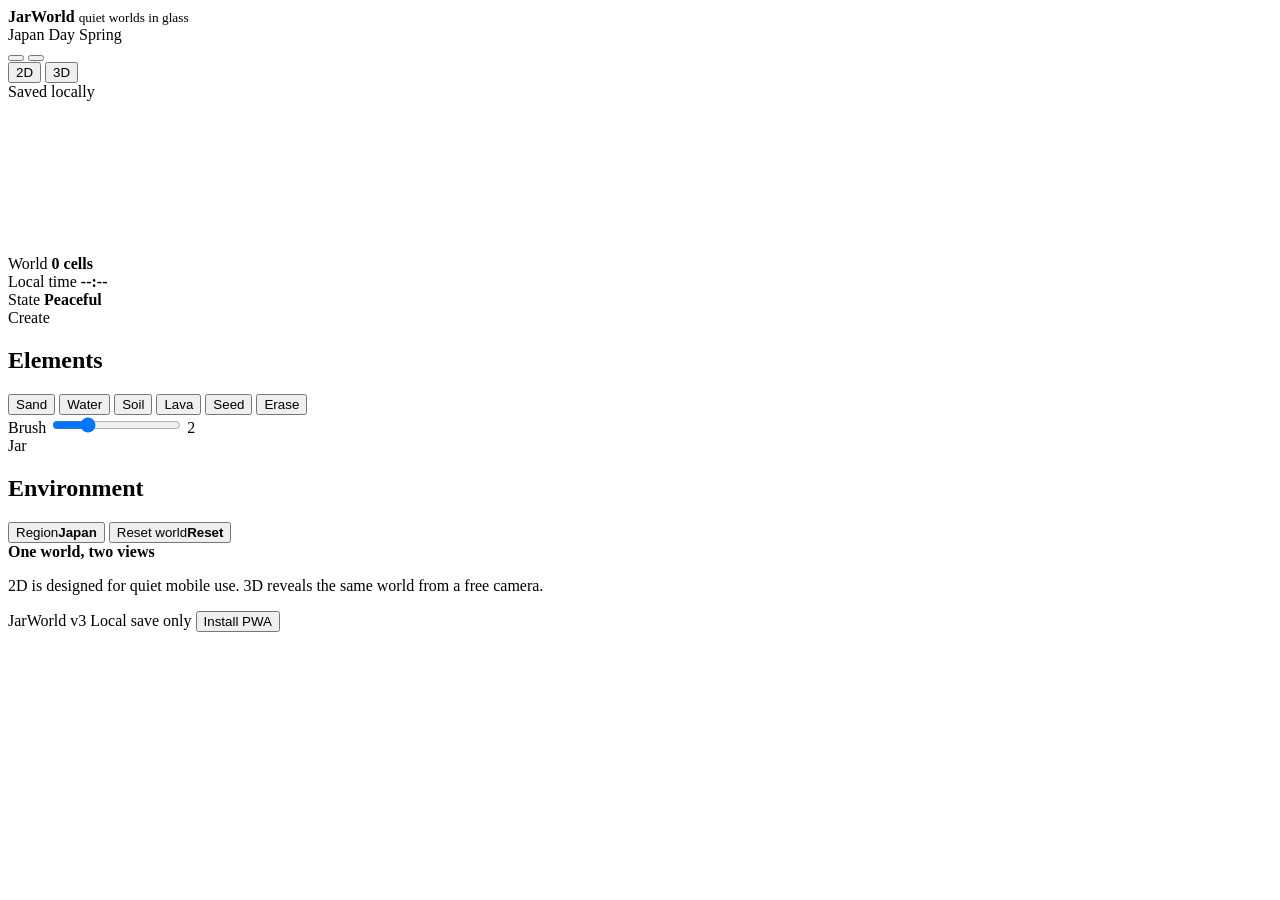
==== jarworld/index.html @ 77bffdbb "index.html を作成" ====
<!doctype html>
<html lang="ja">
<head>
  <meta charset="utf-8">
  <meta name="viewport" content="width=device-width,initial-scale=1,viewport-fit=cover">
  <meta name="theme-color" content="#0d1719">
  <meta name="description" content="JarWorld - glass jar environment simulation PWA">
  <link rel="manifest" href="manifest.webmanifest">
  <link rel="icon" href="assets/icons/icon.svg" type="image/svg+xml">
  <link rel="stylesheet" href="styles.css">
  <title>JarWorld</title>
</head>
<body>
  <div class="app-shell">
    <header class="topbar">
      <div class="brand">
        <div class="brand-mark" aria-hidden="true"><span></span></div>
        <div>
          <strong>JarWorld</strong>
          <small>quiet worlds in glass</small>
        </div>
      </div>
      <div class="environment">
        <span id="regionLabel">Japan</span>
        <span class="dot"></span>
        <span id="periodLabel">Day</span>
        <span class="dot"></span>
        <span id="seasonLabel">Spring</span>
      </div>
      <div class="top-actions">
        <button class="icon-button" id="settingsButton" aria-label="Settings" title="Settings"></button>
        <button class="icon-button" id="shareButton" aria-label="Share" title="Share"></button>
      </div>
    </header>

    <main class="workspace">
      <section class="scene-panel">
        <div class="scene-toolbar">
          <div class="mode-switch" role="group" aria-label="Display mode">
            <button id="mode2d" class="mode-button">2D</button>
            <button id="mode3d" class="mode-button">3D</button>
          </div>
          <div class="scene-status">
            <span class="status-dot"></span>
            <span id="saveStatus">Saved locally</span>
          </div>
        </div>

        <div class="jar-stage" id="jarStage">
          <div class="jar-shadow"></div>
          <div class="jar-body">
            <div class="jar-neck"></div>
            <div class="jar-glass">
              <div class="jar-liquid-glow"></div>
              <canvas id="canvas2d"></canvas>
              <canvas id="canvas3d"></canvas>
              <div class="glass-reflection reflection-a"></div>
              <div class="glass-reflection reflection-b"></div>
              <div class="glass-rim"></div>
            </div>
            <div class="jar-base"></div>
          </div>
        </div>

        <div class="scene-footer">
          <div>
            <span class="footer-label">World</span>
            <strong id="worldStats">0 cells</strong>
          </div>
          <div>
            <span class="footer-label">Local time</span>
            <strong id="localTime">--:--</strong>
          </div>
          <div>
            <span class="footer-label">State</span>
            <strong id="worldState">Peaceful</strong>
          </div>
        </div>
      </section>

      <aside class="control-panel">
        <section class="panel-card">
          <div class="panel-heading">
            <div>
              <span class="eyebrow">Create</span>
              <h2>Elements</h2>
            </div>
          </div>
          <div class="element-grid" id="elementGrid">
            <button class="element-button active" data-element="sand"><span class="element-icon sand-icon"></span><span>Sand</span></button>
            <button class="element-button" data-element="water"><span class="element-icon water-icon"></span><span>Water</span></button>
            <button class="element-button" data-element="soil"><span class="element-icon soil-icon"></span><span>Soil</span></button>
            <button class="element-button" data-element="lava"><span class="element-icon lava-icon"></span><span>Lava</span></button>
            <button class="element-button" data-element="seed"><span class="element-icon seed-icon"></span><span>Seed</span></button>
            <button class="element-button" data-element="erase"><span class="element-icon erase-icon"></span><span>Erase</span></button>
          </div>
          <div class="brush-row">
            <label for="brushSize">Brush</label>
            <input id="brushSize" type="range" min="1" max="5" value="2">
            <span id="brushValue">2</span>
          </div>
        </section>

        <section class="panel-card compact-card">
          <div class="panel-heading">
            <div>
              <span class="eyebrow">Jar</span>
              <h2>Environment</h2>
            </div>
          </div>
          <div class="setting-list">
            <button class="setting-row" id="regionButton"><span>Region</span><strong id="regionValue">Japan</strong></button>
            <button class="setting-row" id="resetButton"><span>Reset world</span><strong>Reset</strong></button>
          </div>
        </section>

        <section class="panel-card info-card">
          <div class="info-icon" aria-hidden="true"></div>
          <div>
            <strong>One world, two views</strong>
            <p>2D is designed for quiet mobile use. 3D reveals the same world from a free camera.</p>
          </div>
        </section>
      </aside>
    </main>

    <footer class="bottom-bar">
      <span>JarWorld v3</span>
      <span>Local save only</span>
      <button id="installButton" class="text-button">Install PWA</button>
    </footer>
  </div>

  <dialog id="settingsDialog">
    <form method="dialog" class="dialog-card">
      <div class="dialog-header">
        <div><span class="eyebrow">Settings</span><h2>JarWorld</h2></div>
        <button class="icon-button close-button" value="cancel" aria-label="Close"></button>
      </div>
      <div class="dialog-section">
        <label>Display mode</label>
        <div class="segmented">
          <button type="button" data-setting-mode="auto">Auto</button>
          <button type="button" data-setting-mode="2d">2D</button>
          <button type="button" data-setting-mode="3d">3D</button>
        </div>
      </div>
      <div class="dialog-section">
        <label>Region</label>
        <select id="regionSelect">
          <option value="jp">Japan</option>
          <option value="kr">Korea</option>
          <option value="cn">China</option>
          <option value="sg">Singapore</option>
          <option value="au">Australia</option>
          <option value="uk">United Kingdom</option>
          <option value="fr">France</option>
          <option value="de">Germany</option>
          <option value="us-east">US East</option>
          <option value="us-west">US West</option>
          <option value="ca">Canada</option>
          <option value="br">Brazil</option>
        </select>
      </div>
      <div class="dialog-note">Weather is not simulated. Seasonal atmosphere and local time change the presentation.</div>
      <button class="primary-button" value="default">Done</button>
    </form>
  </dialog>

  <dialog id="shareDialog">
    <form method="dialog" class="dialog-card">
      <div class="dialog-header">
        <div><span class="eyebrow">Share</span><h2>Share this world</h2></div>
        <button class="icon-button close-button" value="cancel" aria-label="Close"></button>
      </div>
      <p class="dialog-copy">Sharing creates a snapshot. It does not create automatic synchronization between devices.</p>
      <div class="share-actions">
        <button type="button" class="primary-button" id="nativeShareButton">Share snapshot</button>
        <button type="button" class="secondary-button" id="copyShareButton">Copy share link</button>
        <button type="button" class="secondary-button" id="downloadShareButton">Download .jarworld</button>
        <label class="secondary-button file-label">Import .jarworld<input id="importFile" type="file" accept=".jarworld,application/json"></label>
      </div>
    </form>
  </dialog>

  <dialog id="warningDialog">
    <form method="dialog" class="dialog-card warning-card">
      <div class="warning-symbol" aria-hidden="true"></div>
      <span class="eyebrow">3D mode</span>
      <h2>Higher device load</h2>
      <p>3D mode uses WebGL and can increase battery use, heat, and fan activity on smartphones. For long sessions, 2D is recommended.</p>
      <div class="dialog-actions">
        <button class="secondary-button" value="cancel">Keep 2D</button>
        <button class="primary-button" id="confirm3dButton" value="default">Use 3D</button>
      </div>
    </form>
  </dialog>

  <script type="module" src="src/main.js"></script>
</body>
</html>
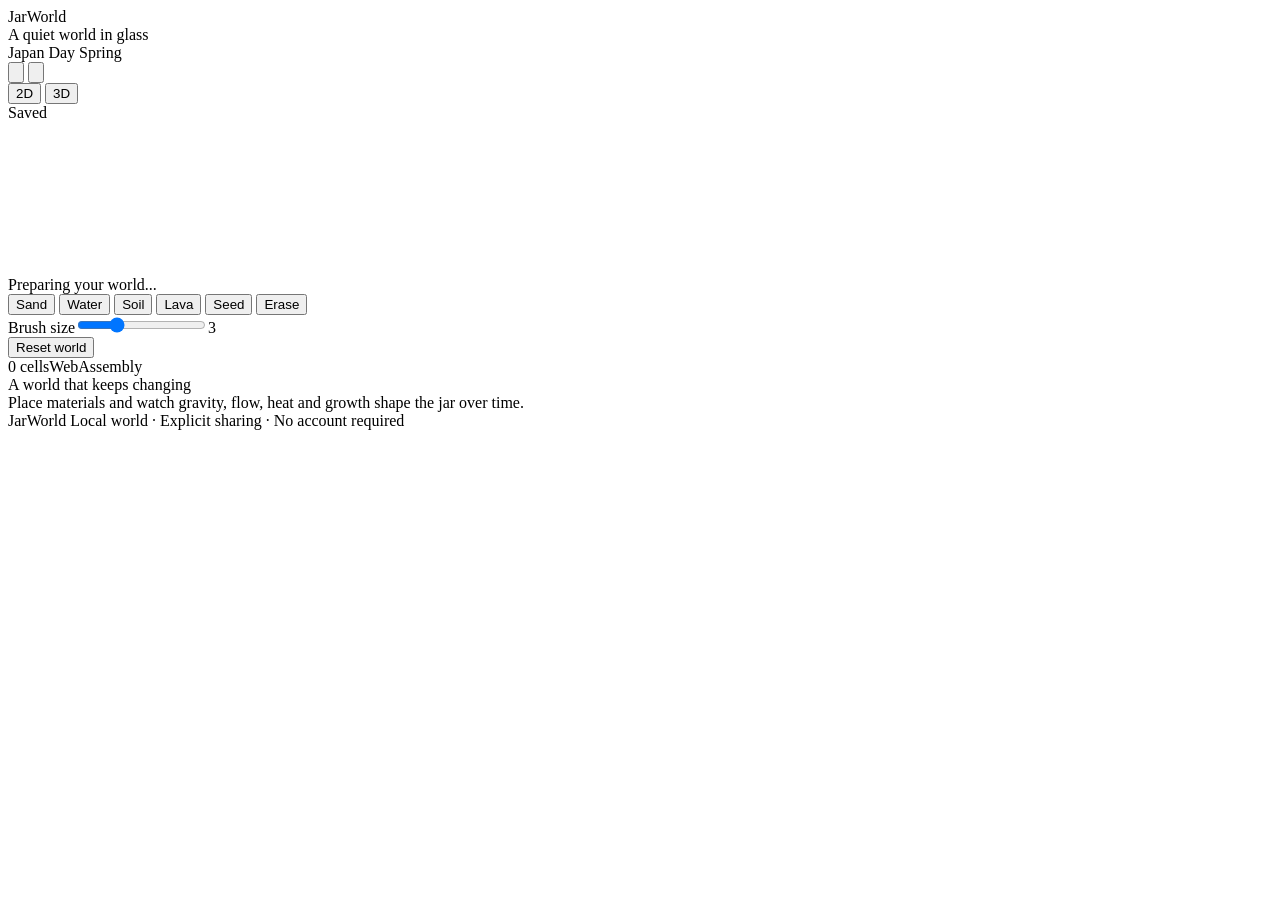
==== commit 7b7270d0: "index.html を更新" ====
--- a/jarworld/index.html
+++ b/jarworld/index.html
@@ -3,11 +3,11 @@
 <head>
   <meta charset="utf-8">
   <meta name="viewport" content="width=device-width,initial-scale=1,viewport-fit=cover">
-  <meta name="theme-color" content="#0d1719">
-  <meta name="description" content="JarWorld - glass jar environment simulation PWA">
-  <link rel="manifest" href="manifest.webmanifest">
-  <link rel="icon" href="assets/icons/icon.svg" type="image/svg+xml">
-  <link rel="stylesheet" href="styles.css">
+  <meta name="theme-color" content="#07110f">
+  <meta name="description" content="JarWorld — a quiet world inside a glass jar.">
+  <link rel="manifest" href="./manifest.webmanifest">
+  <link rel="icon" href="./assets/icons/icon.svg" type="image/svg+xml">
+  <link rel="stylesheet" href="./styles.css">
   <title>JarWorld</title>
 </head>
 <body>
@@ -16,8 +16,8 @@
       <div class="brand">
         <div class="brand-mark" aria-hidden="true"><span></span></div>
         <div>
-          <strong>JarWorld</strong>
-          <small>quiet worlds in glass</small>
+          <div class="brand-name">JarWorld</div>
+          <div class="brand-sub">A quiet world in glass</div>
         </div>
       </div>
       <div class="environment">
@@ -28,174 +28,97 @@
         <span id="seasonLabel">Spring</span>
       </div>
       <div class="top-actions">
-        <button class="icon-button" id="settingsButton" aria-label="Settings" title="Settings"></button>
-        <button class="icon-button" id="shareButton" aria-label="Share" title="Share"></button>
+        <button class="icon-button" id="settingsButton" aria-label="Settings" title="Settings"><svg viewBox="0 0 24 24"><path d="M12 8.2a3.8 3.8 0 1 0 0 7.6 3.8 3.8 0 0 0 0-7.6Zm8.1 3.8c0-.5-.1-1-.2-1.5l2-1.5-2-3.4-2.4 1a8.4 8.4 0 0 0-2.5-1.5L14.7 2h-4l-.3 3.1a8.4 8.4 0 0 0-2.5 1.5l-2.4-1-2 3.4 2 1.5c-.1.5-.2 1-.2 1.5s.1 1 .2 1.5l-2 1.5 2 3.4 2.4-1a8.4 8.4 0 0 0 2.5 1.5l.3 3.1h4l.3-3.1a8.4 8.4 0 0 0 2.5-1.5l2.4 1 2-3.4-2-1.5c.1-.5.2-1 .2-1.5Z"/></svg></button>
+        <button class="icon-button" id="shareButton" aria-label="Share" title="Share"><svg viewBox="0 0 24 24"><path d="M18 16.1c-.8 0-1.5.3-2 .8l-7.1-4.1c.1-.3.1-.5.1-.8s0-.6-.1-.8L16 7.1c.5.5 1.2.8 2 .8a3 3 0 1 0-3-3c0 .3 0 .6.1.9L8 9.9A3 3 0 1 0 8 14l7.1 4.1c-.1.3-.1.6-.1.9a3 3 0 1 0 3-2.9Z"/></svg></button>
       </div>
     </header>
 
-    <main class="workspace">
-      <section class="scene-panel">
+    <main class="main">
+      <section class="scene-card">
         <div class="scene-toolbar">
           <div class="mode-switch" role="group" aria-label="Display mode">
-            <button id="mode2d" class="mode-button">2D</button>
-            <button id="mode3d" class="mode-button">3D</button>
+            <button id="mode2d" class="mode active">2D</button>
+            <button id="mode3d" class="mode">3D</button>
           </div>
-          <div class="scene-status">
-            <span class="status-dot"></span>
-            <span id="saveStatus">Saved locally</span>
-          </div>
+          <div class="scene-status"><span class="status-led"></span><span id="saveStatus">Saved</span></div>
         </div>
 
-        <div class="jar-stage" id="jarStage">
-          <div class="jar-shadow"></div>
-          <div class="jar-body">
+        <div class="scene-stage" id="sceneStage">
+          <div class="jar-visual" aria-hidden="true">
             <div class="jar-neck"></div>
-            <div class="jar-glass">
-              <div class="jar-liquid-glow"></div>
+            <div class="jar-body">
+              <div class="glass-highlight h1"></div>
+              <div class="glass-highlight h2"></div>
+              <div class="glass-rim"></div>
               <canvas id="canvas2d"></canvas>
               <canvas id="canvas3d"></canvas>
-              <div class="glass-reflection reflection-a"></div>
-              <div class="glass-reflection reflection-b"></div>
-              <div class="glass-rim"></div>
+              <div class="jar-shine"></div>
             </div>
             <div class="jar-base"></div>
           </div>
-        </div>
-
-        <div class="scene-footer">
-          <div>
-            <span class="footer-label">World</span>
-            <strong id="worldStats">0 cells</strong>
-          </div>
-          <div>
-            <span class="footer-label">Local time</span>
-            <strong id="localTime">--:--</strong>
-          </div>
-          <div>
-            <span class="footer-label">State</span>
-            <strong id="worldState">Peaceful</strong>
-          </div>
+          <div class="scene-empty" id="sceneEmpty">Preparing your world...</div>
         </div>
       </section>
 
-      <aside class="control-panel">
-        <section class="panel-card">
-          <div class="panel-heading">
-            <div>
-              <span class="eyebrow">Create</span>
-              <h2>Elements</h2>
-            </div>
-          </div>
-          <div class="element-grid" id="elementGrid">
-            <button class="element-button active" data-element="sand"><span class="element-icon sand-icon"></span><span>Sand</span></button>
-            <button class="element-button" data-element="water"><span class="element-icon water-icon"></span><span>Water</span></button>
-            <button class="element-button" data-element="soil"><span class="element-icon soil-icon"></span><span>Soil</span></button>
-            <button class="element-button" data-element="lava"><span class="element-icon lava-icon"></span><span>Lava</span></button>
-            <button class="element-button" data-element="seed"><span class="element-icon seed-icon"></span><span>Seed</span></button>
-            <button class="element-button" data-element="erase"><span class="element-icon erase-icon"></span><span>Erase</span></button>
-          </div>
-          <div class="brush-row">
-            <label for="brushSize">Brush</label>
-            <input id="brushSize" type="range" min="1" max="5" value="2">
-            <span id="brushValue">2</span>
-          </div>
-        </section>
-
-        <section class="panel-card compact-card">
-          <div class="panel-heading">
-            <div>
-              <span class="eyebrow">Jar</span>
-              <h2>Environment</h2>
-            </div>
-          </div>
-          <div class="setting-list">
-            <button class="setting-row" id="regionButton"><span>Region</span><strong id="regionValue">Japan</strong></button>
-            <button class="setting-row" id="resetButton"><span>Reset world</span><strong>Reset</strong></button>
-          </div>
-        </section>
-
-        <section class="panel-card info-card">
-          <div class="info-icon" aria-hidden="true"></div>
-          <div>
-            <strong>One world, two views</strong>
-            <p>2D is designed for quiet mobile use. 3D reveals the same world from a free camera.</p>
-          </div>
-        </section>
-      </aside>
+      <section class="control-card">
+        <div class="material-grid" role="toolbar" aria-label="Materials">
+          <button class="material active" data-material="sand"><span class="swatch sand"></span><span>Sand</span></button>
+          <button class="material" data-material="water"><span class="swatch water"></span><span>Water</span></button>
+          <button class="material" data-material="soil"><span class="swatch soil"></span><span>Soil</span></button>
+          <button class="material" data-material="lava"><span class="swatch lava"></span><span>Lava</span></button>
+          <button class="material" data-material="seed"><span class="swatch seed"></span><span>Seed</span></button>
+          <button class="material" data-material="erase"><span class="swatch erase"></span><span>Erase</span></button>
+        </div>
+        <label class="range-row"><span>Brush size</span><input id="brushSize" type="range" min="1" max="8" value="3"><output id="brushValue">3</output></label>
+        <div class="utility-row">
+          <button class="secondary" id="resetButton">Reset world</button>
+          <button class="secondary" id="installButton" hidden>Install</button>
+          <div class="world-meta"><span id="cellCount">0 cells</span><span class="sep"></span><span id="engineLabel">WebAssembly</span></div>
+        </div>
+        <div class="info-panel">
+          <div class="info-title">A world that keeps changing</div>
+          <div class="info-copy">Place materials and watch gravity, flow, heat and growth shape the jar over time.</div>
+        </div>
+      </section>
     </main>
 
-    <footer class="bottom-bar">
-      <span>JarWorld v3</span>
-      <span>Local save only</span>
-      <button id="installButton" class="text-button">Install PWA</button>
+    <footer class="footer">
+      <span>JarWorld</span>
+      <span>Local world · Explicit sharing · No account required</span>
     </footer>
   </div>
 
-  <dialog id="settingsDialog">
+  <dialog id="settingsDialog" class="dialog">
     <form method="dialog" class="dialog-card">
-      <div class="dialog-header">
-        <div><span class="eyebrow">Settings</span><h2>JarWorld</h2></div>
-        <button class="icon-button close-button" value="cancel" aria-label="Close"></button>
-      </div>
-      <div class="dialog-section">
-        <label>Display mode</label>
-        <div class="segmented">
-          <button type="button" data-setting-mode="auto">Auto</button>
-          <button type="button" data-setting-mode="2d">2D</button>
-          <button type="button" data-setting-mode="3d">3D</button>
-        </div>
-      </div>
-      <div class="dialog-section">
-        <label>Region</label>
-        <select id="regionSelect">
-          <option value="jp">Japan</option>
-          <option value="kr">Korea</option>
-          <option value="cn">China</option>
-          <option value="sg">Singapore</option>
-          <option value="au">Australia</option>
-          <option value="uk">United Kingdom</option>
-          <option value="fr">France</option>
-          <option value="de">Germany</option>
-          <option value="us-east">US East</option>
-          <option value="us-west">US West</option>
-          <option value="ca">Canada</option>
-          <option value="br">Brazil</option>
-        </select>
-      </div>
-      <div class="dialog-note">Weather is not simulated. Seasonal atmosphere and local time change the presentation.</div>
-      <button class="primary-button" value="default">Done</button>
+      <div class="dialog-head"><h2>Settings</h2><button class="icon-button close" value="cancel" aria-label="Close"><svg viewBox="0 0 24 24"><path d="m6 6 12 12M18 6 6 18"/></svg></button></div>
+      <label class="field"><span>Region</span><select id="regionSelect"></select></label>
+      <div class="setting-note">JarWorld uses your selected region only for local time and seasonal atmosphere. Location access is not used.</div>
+      <div class="dialog-actions"><button class="primary" value="default">Save</button></div>
     </form>
   </dialog>
 
-  <dialog id="shareDialog">
-    <form method="dialog" class="dialog-card">
-      <div class="dialog-header">
-        <div><span class="eyebrow">Share</span><h2>Share this world</h2></div>
-        <button class="icon-button close-button" value="cancel" aria-label="Close"></button>
+  <dialog id="shareDialog" class="dialog">
+    <div class="dialog-card">
+      <div class="dialog-head"><h2>Share world</h2><button class="icon-button close" id="shareClose" aria-label="Close"><svg viewBox="0 0 24 24"><path d="m6 6 12 12M18 6 6 18"/></svg></button></div>
+      <p class="setting-note">Sharing creates a snapshot. Changes made later are not synchronized automatically.</p>
+      <div class="share-actions">
+        <button class="primary" id="nativeShare">Share</button>
+        <button class="secondary" id="copyShare">Copy link</button>
+        <button class="secondary" id="downloadWorld">Export .jarworld</button>
+        <label class="secondary file-button">Import .jarworld<input id="importWorld" type="file" accept=".jarworld,application/json"></label>
       </div>
-      <p class="dialog-copy">Sharing creates a snapshot. It does not create automatic synchronization between devices.</p>
-      <div class="share-actions">
-        <button type="button" class="primary-button" id="nativeShareButton">Share snapshot</button>
-        <button type="button" class="secondary-button" id="copyShareButton">Copy share link</button>
-        <button type="button" class="secondary-button" id="downloadShareButton">Download .jarworld</button>
-        <label class="secondary-button file-label">Import .jarworld<input id="importFile" type="file" accept=".jarworld,application/json"></label>
-      </div>
-    </form>
+      <div id="shareMessage" class="share-message"></div>
+    </div>
   </dialog>
 
-  <dialog id="warningDialog">
-    <form method="dialog" class="dialog-card warning-card">
-      <div class="warning-symbol" aria-hidden="true"></div>
-      <span class="eyebrow">3D mode</span>
-      <h2>Higher device load</h2>
-      <p>3D mode uses WebGL and can increase battery use, heat, and fan activity on smartphones. For long sessions, 2D is recommended.</p>
-      <div class="dialog-actions">
-        <button class="secondary-button" value="cancel">Keep 2D</button>
-        <button class="primary-button" id="confirm3dButton" value="default">Use 3D</button>
-      </div>
-    </form>
+  <dialog id="warningDialog" class="dialog">
+    <div class="dialog-card warning-card">
+      <div class="dialog-head"><h2>3D mode</h2><button class="icon-button close" id="warningClose" aria-label="Close"><svg viewBox="0 0 24 24"><path d="m6 6 12 12M18 6 6 18"/></svg></button></div>
+      <p>3D mode can use more GPU power, battery and device cooling capacity. On a smartphone, extended use may cause heat or reduced performance.</p>
+      <div class="dialog-actions"><button class="secondary" id="warningCancel">Stay in 2D</button><button class="primary" id="warningConfirm">Use 3D</button></div>
+    </div>
   </dialog>
 
-  <script type="module" src="src/main.js"></script>
+  <script type="module" src="./src/main.js"></script>
 </body>
 </html>
